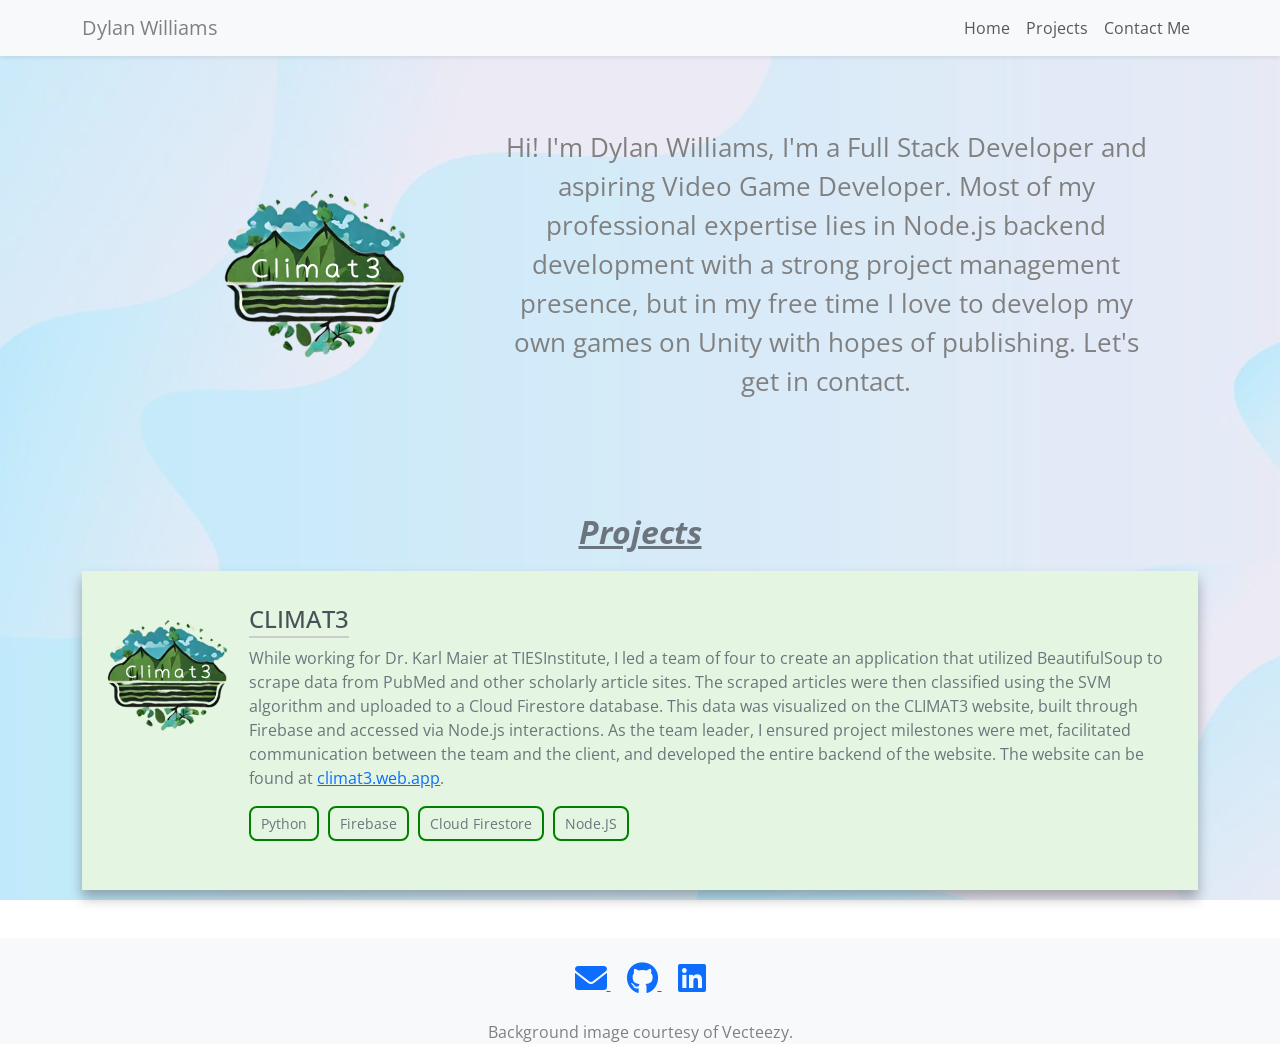
==== public/index.html @ 3ee4bed2 "Hosted via Firebase Put the website on the world wide web for anyone to go and see! The link is http" ====
<!DOCTYPE html>
<html lang="en">
<head>
    <meta charset="UTF-8">
    <meta name="viewport" content="width=device-width, initial-scale=1.0">
    <title>Responsive Bootstrap Events</title>
    <link href="https://cdn.jsdelivr.net/npm/bootstrap@5.3.0/dist/css/bootstrap.min.css" rel="stylesheet">
    <link href="https://fonts.googleapis.com/css?family=Open+Sans&display=swap" rel="stylesheet">
    <link rel="stylesheet" href="https://cdnjs.cloudflare.com/ajax/libs/font-awesome/6.0.0-beta3/css/all.min.css">
    <link rel="stylesheet" href="styles.css">
</head>
<body style="font-family: 'Open Sans', sans-serif;">
    <header>
        <nav class="navbar navbar-expand-lg navbar-light bg-light fixed-top shadow-sm">
            <div class="container">
                <a class="navbar-brand" href="#">Dylan Williams</a>
                <button class="navbar-toggler" type="button" data-bs-toggle="collapse" data-bs-target="#navbarNav" 
                        aria-controls="navbarNav" aria-expanded="false" aria-label="Toggle navigation">
                    <span class="navbar-toggler-icon"></span>
                </button>
                <div class="collapse navbar-collapse" id="navbarNav">
                    <ul class="navbar-nav ms-auto">
                        <li class="nav-item">
                            <a class="nav-link" href="#top">Home</a>
                        </li>
                        <li class="nav-item">
                            <a class="nav-link" href="#timeline">Projects</a>
                        </li>
                        <li class="nav-item">
                            <a class="nav-link" href="#contact">Contact Me</a>
                        </li>
                    </ul>
                </div>
            </div>
        </nav>
    </header>

    <!-- Introductory Section -->
    <section class="py-5" style="margin-top: 80px;">
        <div class="container">
            <div class="d-flex justify-content-center align-items-center">
                <div class="col-md-4 text-center">
                    <img src="images/Climat3.png" alt="Your Pixel Art" class="img-fluid">
                </div>
                <div class="col-md-7">
                    <p style="color: grey; text-align: center; font-size: 26px;">Hi! I'm Dylan Williams, 
                        I'm a Full Stack Developer and aspiring Video Game Developer. Most of my professional expertise lies in Node.js backend development 
                        with a strong project management presence, but in my free time I love to develop my own games on Unity with hopes of publishing.
                        Let's get in contact.
                    </p>
                </div>
            </div>
        </div>
    </section>

    <div class="container mt-5" id="timeline">
        <h2 class="website-description" style="font-weight: bold; text-decoration: underline;">Projects</h2>
        <div class="timeline">
            <!-- Project 1 -->
            <div class="project">
                <div class="project-image-box">
                    <div class="project-image-box-inner">
                        <img src="images/Climat3.png" alt="Climat3 Logo">
                    </div>
                </div>
                <div class="project-text-box">
                    <h5 class="project-title">CLIMAT3</h5>
                    <p>While working for Dr. Karl Maier at TIESInstitute, I led a team of four to create an application that utilized BeautifulSoup 
                        to scrape data from PubMed and other scholarly article sites. The scraped articles were then classified using the 
                        SVM algorithm and uploaded to a Cloud Firestore database. This data was visualized on the CLIMAT3 website, built through 
                        Firebase and accessed via Node.js interactions. As the team leader, I ensured project milestones were met, facilitated 
                        communication between the team and the client, and developed the entire backend of the website. The website can be found
                        at <a href="https://climat3.web.app/index.html" target="_blank">climat3.web.app</a>.
                    </p>
                    <p>
                        <span class="skill">Python</span> 
                        <span class="skill">Firebase</span> 
                        <span class="skill">Cloud Firestore</span> 
                        <span class="skill">Node.JS</span>
                    </p>
                </div>
            </div>
        </div>
    </div>

    <!-- Footer -->
    <footer class="bg-light text-center text-lg-start mt-5" id="contact">
        <div class="container p-4">
            <div class="row">
                <div class="col-12">
                    <a href="mailto:dylan.williams.mmhs@gmail.com" class="me-3">
                        <i class="fas fa-envelope fa-2x"></i>
                    </a>
                    <a href="https://github.com/dwilliams62" target="_blank" class="me-3">
                        <i class="fab fa-github fa-2x"></i>
                    </a>
                    <a href="https://www.linkedin.com/in/dylan-williams-785704307" target="_blank">
                        <i class="fab fa-linkedin fa-2x"></i>
                    </a>
                </div>
            </div>
        </div>
        <div style="text-align: center; color: gray"> Background image courtesy of Vecteezy. </div>
    </footer>

    <!-- Bootstrap JS -->
    <script src="https://cdn.jsdelivr.net/npm/bootstrap@5.3.0/dist/js/bootstrap.bundle.min.js"></script>
</body>
</html>
---- public/styles.css ----
/* Sets the background image for the body with overlay effect */
body {
    background-image: url('images/background.jpg');
    background-size: cover; /* Ensures the background image covers the entire body */
    background-attachment: fixed; /* Fixes the background image to the viewport */
    background-position: center center; /* Centers the background image */
    background-color: rgba(255, 255, 255, 0.5); /* Sets a semi-transparent white background color to overlay on the image */
    background-blend-mode: overlay; /* Allows the background color to blend with the image */
    margin: 0; /* Resets margin */
    padding: 0; /* Resets padding */
}

/* Smooth scrolling for HTML elements */
html {
    scroll-behavior: smooth;
}

/* Styles for the navbar brand */
.navbar-brand {
    color: grey; /* Sets color for the brand text */
    text-decoration: none; /* Removes underline from the brand text */
}

/* Hover effect for navigation links */
.nav-link:hover {
    color: black; /* Changes text color on hover */
}

/* Text shadow effect for the lead paragraph */
.lead {
    text-shadow: 1px 1px 4px rgba(0,0,0,0.5); /* Adds a shadow to the lead text for better readability */
}

/* Styles for the website description header */
.website-description {
    text-align: center; /* Centers the text */
    margin-bottom: 20px; /* Adds margin below the header */
    font-style: italic; /* Sets font style to italic */
    color: #6c757d; /* Sets text color */
}

/* Fixes content jumping when scrolling to an anchor */
.website-description::before {
    content: ""; /* Required for the ::before pseudo-element */
    display: block; /* Makes the ::before pseudo-element a block */
    height: 60px; /* Matches the height of the fixed navbar */
    margin-top: -60px; /* Negates the space taken by the pseudo-element */
    visibility: hidden; /* Hides the pseudo-element */
}

/* Container for timeline events or projects */
.timeline {
    position: relative; /* Establishes a positioning context for child elements */
    max-width: 1200px; /* Sets maximum width */
    margin: 0 auto; /* Centers the container */
}

/* Styles for each project or event card */
.project {
    display: flex; /* Uses flexbox to layout the image and text boxes side by side */
    flex-direction: row; /* Sets the direction of flex items to horizontal */
    margin-bottom: 2%; /* Adds space between project cards */
    background-color: rgba(255, 255, 255, 0.85); /* Sets the background color with slight transparency */
    box-shadow: 0 8px 12px rgba(0,0,0,0.3); /* Adds a shadow to each card for depth */
    border: none; /* Resets border */
}

/* Container for the image within each project or event card */
.project-image-box {
    width: 12%; /* Sets width of the image container */
    min-width: 50px; /* Prevents the container from becoming too narrow */
    display: flex; /* Uses flexbox for centering the image */
    align-items: center; /* Centers the image vertically */
    justify-content: center; /* Centers the image horizontally */
    text-align: center; /* Centers inline elements */
    background-color: #e4f6e2; /* Sets background color for the image box */
    padding-bottom: 1%; /* Adds padding at the bottom */
}

/* Inner container for better control over image dimensions */
.project-image-box-inner {
    width: 90%; /* Sets the width relative to the parent */
    height: 80%; /* Sets the height relative to the parent */
    padding: 10%; /* Adds padding */
    box-sizing: border-box; /* Includes padding in the element's width and height calculations */
    position: relative; /* For any potential absolute positioning inside */
}

/* Styles for images inside project cards to ensure proper scaling */
.project-image-box-inner img {
    width: 140%; /* Scales the image larger than its container to fill the space */
    height: auto; /* Maintains aspect ratio */
    max-width: 140%; /* Maximum width set to match the width scale */
    object-fit: cover; /* Ensures the image covers the area while maintaining aspect ratio */
}

/* Media query for responsive design adjustments */
@media (max-width: 768px) {
    .project-image-box-inner img {
        max-width: 160%; /* Adjusts image size for smaller screens */
    }
}

/* Further media query for even smaller screens */
@media (max-width: 480px) {
    .project-image-box-inner img {
        max-width: 180%; /* Further adjusts image size for very small screens */
    }
}

/* Container for the text content within each project or event card */
.project-text-box {
    width: 88%; /* Sets width relative to the parent */
    padding: 3%; /* Adds padding around the text */
    background-color: #e4f6e2; /* Sets background color */
    display: flex; /* Uses flexbox for layout control */
    flex-direction: column; /* Aligns content in a column */
    justify-content: center; /* Centers content vertically */
    align-items: flex-start; /* Aligns content to the start horizontally */
}

/* Title styling within project cards */
.project-title {
    border-bottom: 2px solid #ccc; /* Adds a bottom border for separation */
    display: inline; /* Allows setting width while keeping it inline */
    padding-bottom: 2px; /* Adds space between text and border */
    color: #495057; /* Sets text color */
    width: auto; /* Automatically adjusts width based on content */
    font-family: 'Open Sans', sans-serif; /* Specifies font family */
    font-size: 24px;
}

/* Paragraph text within project cards */
.project p {
    color: #6c757d; /* Sets text color for paragraphs */
}

/* Styles for skill tags within project descriptions */
.skill {
    display: inline-block; /* Allows setting width while keeping display inline */
    padding: 5px 10px; /* Adds padding around the text */
    border: 2px solid green; /* Adds a green border */
    border-radius: 8px; /* Rounds the corners of the border */
    margin-right: 5px; /* Adds space between skill tags */
    font-size: 14px; /* Sets font size */
}

/* Center-aligns text in the footer */
footer .col-12 {
    text-align: center; /* Centers the icons in the footer */
}
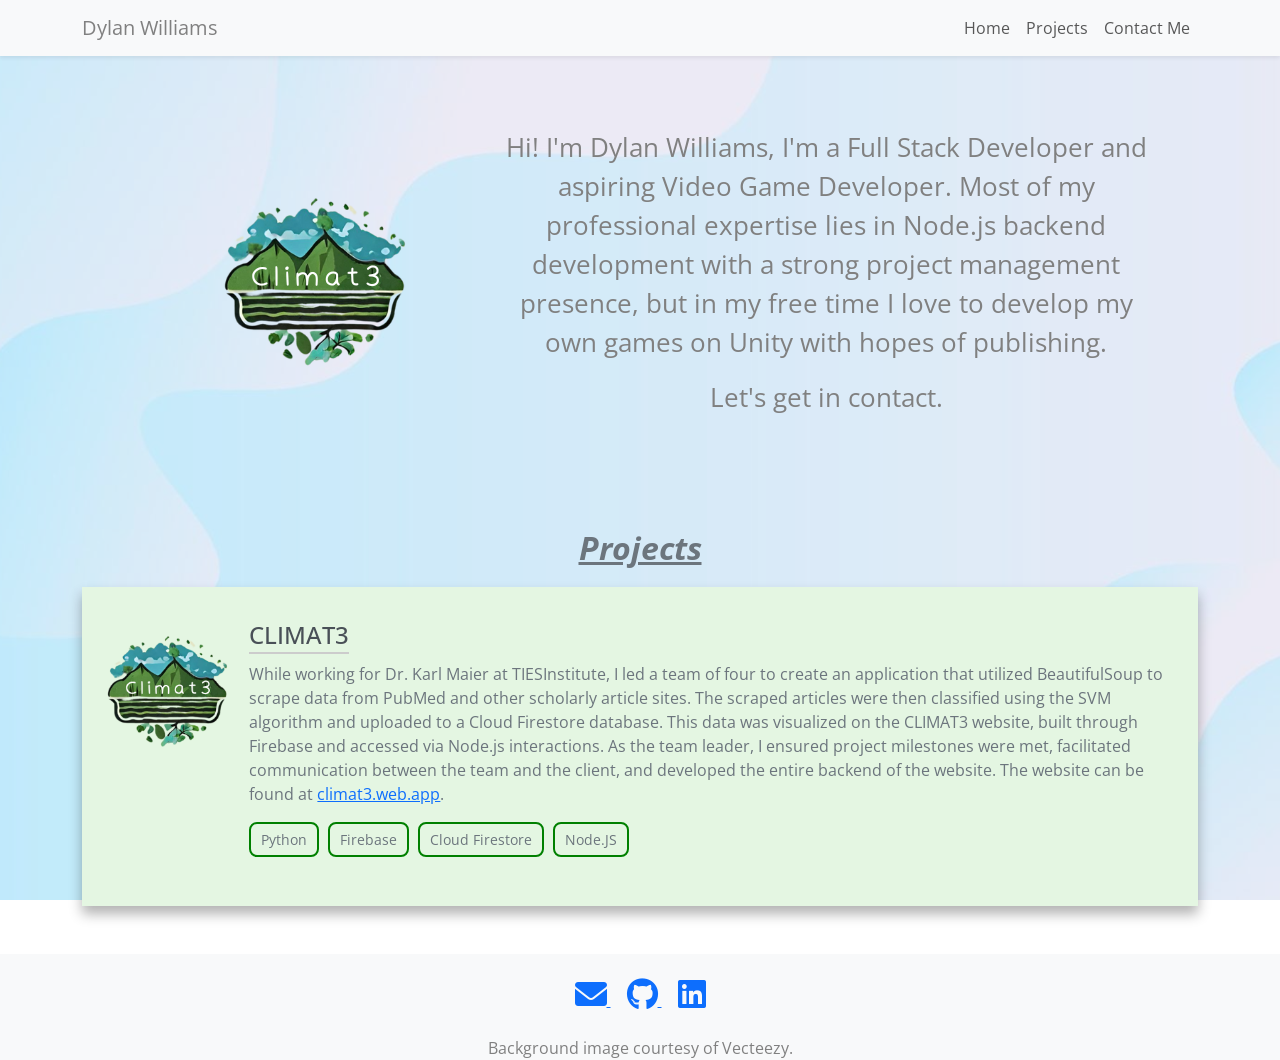
==== commit fe9ae477: "Mobile Update Mobile did not like the format at all, so adding some media queries to update this. Wo" ====
--- a/public/index.html
+++ b/public/index.html
@@ -38,16 +38,16 @@
     <!-- Introductory Section -->
     <section class="py-5" style="margin-top: 80px;">
         <div class="container">
-            <div class="d-flex justify-content-center align-items-center">
-                <div class="col-md-4 text-center">
+            <div class="d-flex justify-content-center align-items-center introduction-content">
+                <div class="col-md-4 text-center introduction-image-box">
                     <img src="images/Climat3.png" alt="Your Pixel Art" class="img-fluid">
                 </div>
                 <div class="col-md-7">
                     <p style="color: grey; text-align: center; font-size: 26px;">Hi! I'm Dylan Williams, 
                         I'm a Full Stack Developer and aspiring Video Game Developer. Most of my professional expertise lies in Node.js backend development 
                         with a strong project management presence, but in my free time I love to develop my own games on Unity with hopes of publishing.
-                        Let's get in contact.
                     </p>
+                    <p style="color: grey; text-align: center; font-size: 26px;">Let's get in contact.</p>
                 </div>
             </div>
         </div>
--- a/public/styles.css
+++ b/public/styles.css
@@ -148,4 +148,35 @@
 /* Center-aligns text in the footer */
 footer .col-12 {
     text-align: center; /* Centers the icons in the footer */
+}
+
+/* Adjustments for mobile devices */
+@media (max-width: 768px) {
+    .project, .introduction-content {
+        flex-direction: column; /* Stack images on top of text */
+    }
+
+    .project-image-box, .project-text-box, .introduction-image-box {
+        width: 100%; /* Ensure both image and text take full width on mobile */
+        padding-bottom: 1%;
+    }
+
+    .project-image-box-inner img {
+        width: 80%; /* Ensure the image takes full width of the container */
+        max-width: 100%; /* Ensure the image doesn’t exceed the container width */
+    }
+}
+
+@media (max-width: 480px) {
+    .project-image-box {
+        max-width: 30%; /* Further adjust image size for very small screens */
+    }
+
+    .project-title {
+        font-size: 20px; /* Adjust title size on small screens */
+    }
+
+    .project p {
+        font-size: 16px; /* Adjust paragraph text size */
+    }
 }
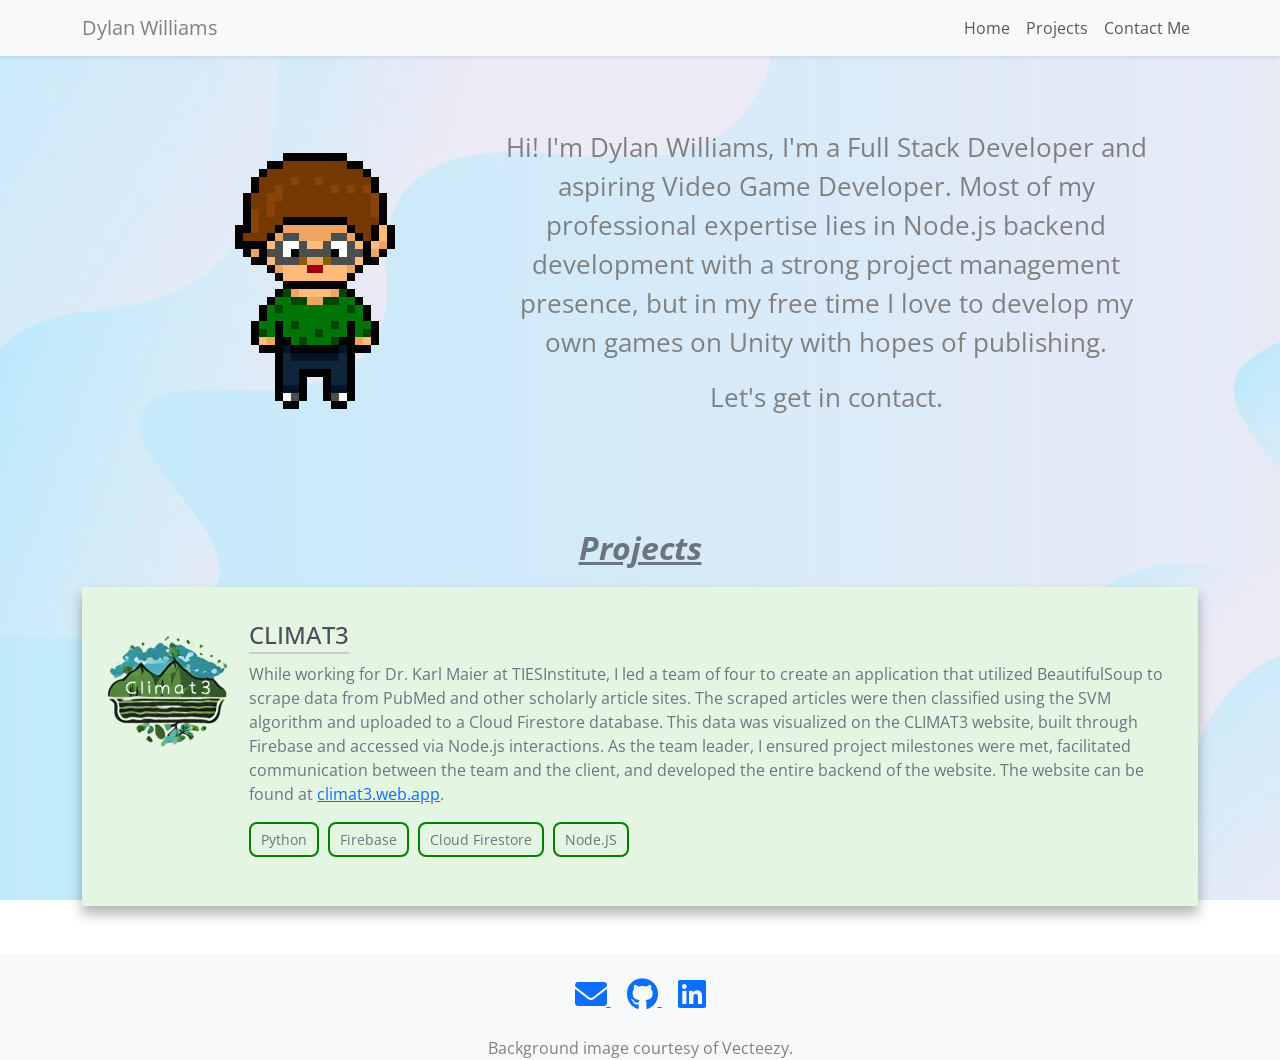
==== commit 8c172bf5: "Sprite Update Changed the introduction to have a little sprite of me! Pixel art really is just so mu" ====
--- a/public/index.html
+++ b/public/index.html
@@ -40,7 +40,7 @@
         <div class="container">
             <div class="d-flex justify-content-center align-items-center introduction-content">
                 <div class="col-md-4 text-center introduction-image-box">
-                    <img src="images/Climat3.png" alt="Your Pixel Art" class="img-fluid">
+                    <img src="images/DylanPixel.png" alt="Pixel Art" class="img-fluid">
                 </div>
                 <div class="col-md-7">
                     <p style="color: grey; text-align: center; font-size: 26px;">Hi! I'm Dylan Williams, 
